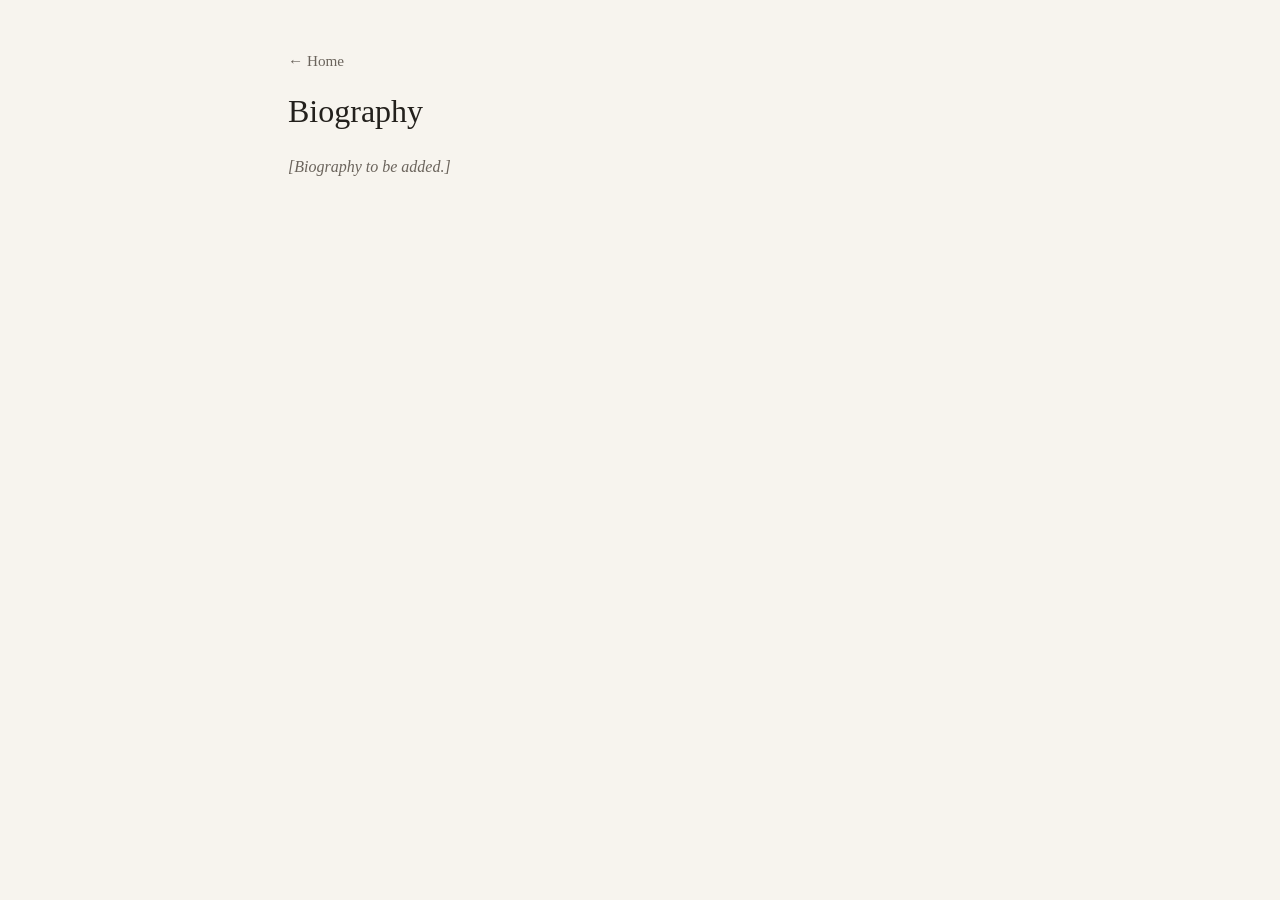
==== biography.html @ d6fbad10 "Site shell: pages, CSS, portrait, embedded memory form Co-Authored-By: Claude Opus 4.8 (1M context) " ====
<!DOCTYPE html>
<html lang="en"><head>
<meta charset="utf-8"><meta name="viewport" content="width=device-width, initial-scale=1">
<title>Biography — Devanesan Nesiah</title>
<link rel="stylesheet" href="css/style.css">
</head><body>
<main class="wrap">

<a class="back" href="index.html">&larr; Home</a>
<h1>Biography</h1>
<div class="prose placeholder">
  <p>[Biography to be added.]</p>
</div>

</main>
</body></html>
---- css/style.css ----
:root{ --ink:#23201c; --soft:#6b645c; --rule:#d8d2c8; --bg:#f7f4ee; --link:#5a4b3a; }
*{ box-sizing:border-box; }
body{ margin:0; background:var(--bg); color:var(--ink);
  font-family:Georgia,'Times New Roman',serif; line-height:1.6; }
.wrap{ max-width:760px; margin:0 auto; padding:48px 28px 80px; }

/* landing */
.landing{ text-align:center; padding-top:24px; }
.name{ font-size:2.5rem; font-weight:normal; letter-spacing:.5px; margin:0 0 26px; }
.portrait{ width:300px; height:300px; object-fit:cover; border-radius:6px;
  border:1px solid var(--rule); box-shadow:0 2px 14px rgba(0,0,0,.10); }
.dates{ font-size:1.15rem; color:var(--soft); font-style:italic; margin:22px 0 38px; }
.links{ display:flex; flex-direction:column; gap:14px; max-width:340px; margin:0 auto; }
.links a{ display:block; padding:13px 18px; border:1px solid var(--rule);
  border-radius:6px; background:#fff; color:var(--link); text-decoration:none;
  font-size:1.08rem; transition:background .15s,border-color .15s; }
.links a:hover{ background:#fbf9f4; border-color:#b9b0a2; }

/* content pages */
.back{ color:var(--soft); text-decoration:none; font-size:.95rem; }
.back:hover{ color:var(--ink); }
h1{ font-weight:normal; font-size:2rem; margin:.4em 0 .2em; }
.lede,.prose{ color:var(--ink); }
.lede{ color:var(--soft); margin-bottom:28px; }
.placeholder{ color:var(--soft); font-style:italic; }

/* table of contents */
.toc{ list-style:none; padding:0; margin:0; }
.toc li{ padding:13px 0; border-bottom:1px solid var(--rule); }
.toc li a{ color:var(--link); text-decoration:none; font-size:1.08rem; }
.toc li a:hover{ text-decoration:underline; }
.toc .sub{ display:block; color:var(--soft); font-style:italic;
  font-size:.88rem; margin-top:3px; }
.toc .see-all{ border-bottom:2px solid var(--rule); }
.toc .see-all a{ font-weight:bold; }

.gform{ width:100%; height:1200px; border:0; background:#fff; }
.formfallback{ color:var(--soft); font-size:.9rem; margin-top:14px; }
.formfallback a{ color:var(--link); }
@media(max-width:520px){ .name{ font-size:2rem; } .portrait{ width:230px; height:230px; } }
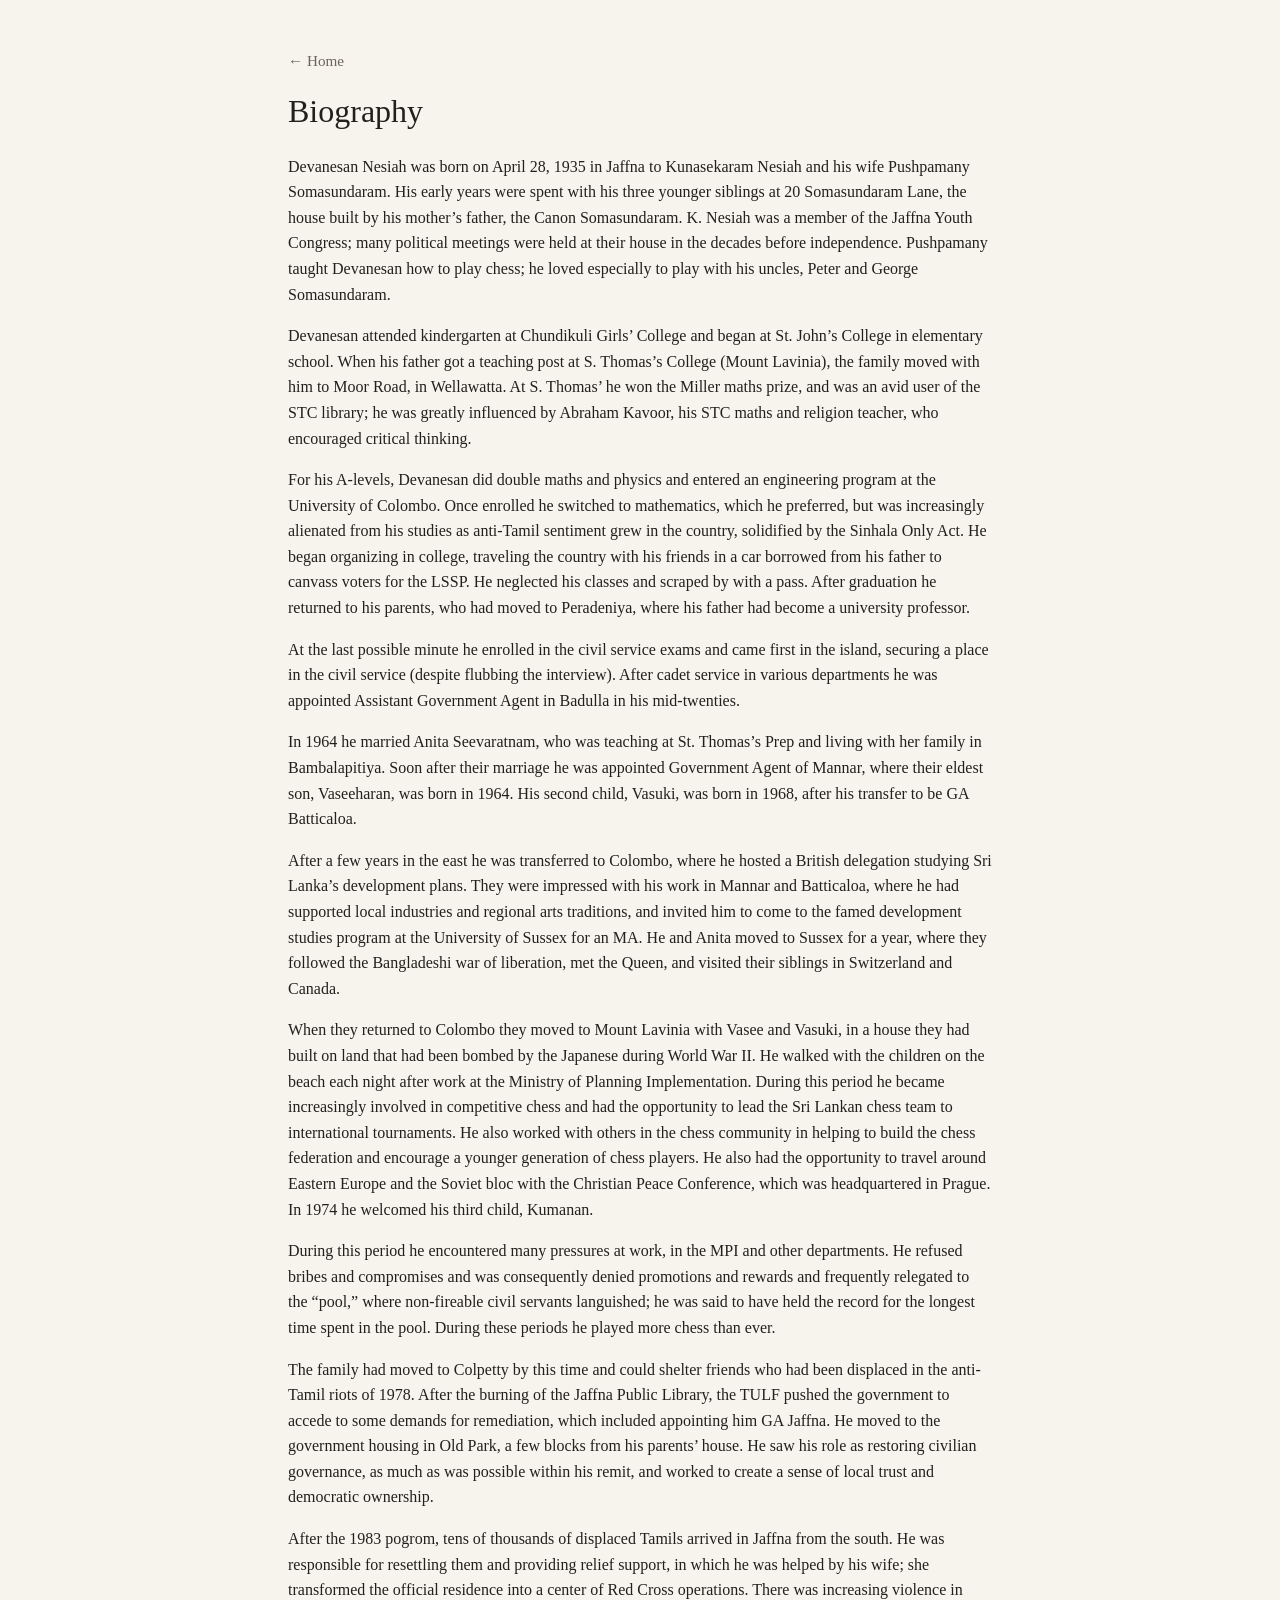
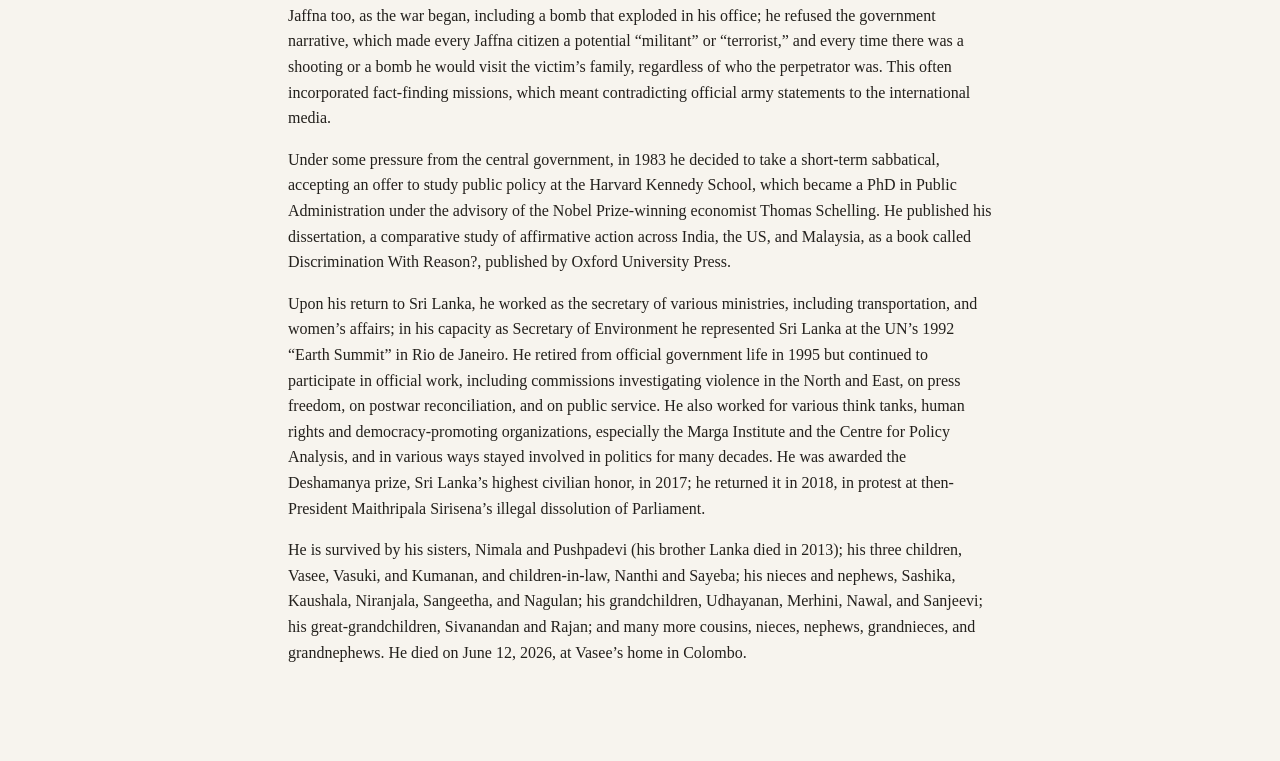
==== commit 7ac5e630: "Add biography text to biography page Co-Authored-By: Claude Opus 4.8 (1M context) <noreply@anthropic" ====
--- a/biography.html
+++ b/biography.html
@@ -8,8 +8,20 @@
 
 <a class="back" href="index.html">&larr; Home</a>
 <h1>Biography</h1>
-<div class="prose placeholder">
-  <p>[Biography to be added.]</p>
+<div class="prose">
+  <p>Devanesan Nesiah was born on April 28, 1935 in Jaffna to Kunasekaram Nesiah and his wife Pushpamany Somasundaram. His early years were spent with his three younger siblings at 20 Somasundaram Lane, the house built by his mother’s father, the Canon Somasundaram. K. Nesiah was a member of the Jaffna Youth Congress; many political meetings were held at their house in the decades before independence. Pushpamany taught Devanesan how to play chess; he loved especially to play with his uncles, Peter and George Somasundaram.</p>
+  <p>Devanesan attended kindergarten at Chundikuli Girls’ College and began at St. John’s College in elementary school. When his father got a teaching post at S. Thomas’s College (Mount Lavinia), the family moved with him to Moor Road, in Wellawatta. At S. Thomas’ he won the Miller maths prize, and was an avid user of the STC library; he was greatly influenced by Abraham Kavoor, his STC maths and religion teacher, who encouraged critical thinking.</p>
+  <p>For his A-levels, Devanesan did double maths and physics and entered an engineering program at the University of Colombo. Once enrolled he switched to mathematics, which he preferred, but was increasingly alienated from his studies as anti-Tamil sentiment grew in the country, solidified by the Sinhala Only Act. He began organizing in college, traveling the country with his friends in a car borrowed from his father to canvass voters for the LSSP. He neglected his classes and scraped by with a pass. After graduation he returned to his parents, who had moved to Peradeniya, where his father had become a university professor.</p>
+  <p>At the last possible minute he enrolled in the civil service exams and came first in the island, securing a place in the civil service (despite flubbing the interview). After cadet service in various departments he was appointed Assistant Government Agent in Badulla in his mid-twenties.</p>
+  <p>In 1964 he married Anita Seevaratnam, who was teaching at St. Thomas’s Prep and living with her family in Bambalapitiya. Soon after their marriage he was appointed Government Agent of Mannar, where their eldest son, Vaseeharan, was born in 1964. His second child, Vasuki, was born in 1968, after his transfer to be GA Batticaloa.</p>
+  <p>After a few years in the east he was transferred to Colombo, where he hosted a British delegation studying Sri Lanka’s development plans. They were impressed with his work in Mannar and Batticaloa, where he had supported local industries and regional arts traditions, and invited him to come to the famed development studies program at the University of Sussex for an MA. He and Anita moved to Sussex for a year, where they followed the Bangladeshi war of liberation, met the Queen, and visited their siblings in Switzerland and Canada.</p>
+  <p>When they returned to Colombo they moved to Mount Lavinia with Vasee and Vasuki, in a house they had built on land that had been bombed by the Japanese during World War II. He walked with the children on the beach each night after work at the Ministry of Planning Implementation. During this period he became increasingly involved in competitive chess and had the opportunity to lead the Sri Lankan chess team to international tournaments. He also worked with others in the chess community in helping to build the chess federation and encourage a younger generation of chess players. He also had the opportunity to travel around Eastern Europe and the Soviet bloc with the Christian Peace Conference, which was headquartered in Prague. In 1974 he welcomed his third child, Kumanan.</p>
+  <p>During this period he encountered many pressures at work, in the MPI and other departments. He refused bribes and compromises and was consequently denied promotions and rewards and frequently relegated to the “pool,” where non-fireable civil servants languished; he was said to have held the record for the longest time spent in the pool. During these periods he played more chess than ever.</p>
+  <p>The family had moved to Colpetty by this time and could shelter friends who had been displaced in the anti-Tamil riots of 1978. After the burning of the Jaffna Public Library, the TULF pushed the government to accede to some demands for remediation, which included appointing him GA Jaffna. He moved to the government housing in Old Park, a few blocks from his parents’ house. He saw his role as restoring civilian governance, as much as was possible within his remit, and worked to create a sense of local trust and democratic ownership.</p>
+  <p>After the 1983 pogrom, tens of thousands of displaced Tamils arrived in Jaffna from the south. He was responsible for resettling them and providing relief support, in which he was helped by his wife; she transformed the official residence into a center of Red Cross operations. There was increasing violence in Jaffna too, as the war began, including a bomb that exploded in his office; he refused the government narrative, which made every Jaffna citizen a potential “militant” or “terrorist,” and every time there was a shooting or a bomb he would visit the victim’s family, regardless of who the perpetrator was. This often incorporated fact-finding missions, which meant contradicting official army statements to the international media.</p>
+  <p>Under some pressure from the central government, in 1983 he decided to take a short-term sabbatical, accepting an offer to study public policy at the Harvard Kennedy School, which became a PhD in Public Administration under the advisory of the Nobel Prize-winning economist Thomas Schelling. He published his dissertation, a comparative study of affirmative action across India, the US, and Malaysia, as a book called Discrimination With Reason?, published by Oxford University Press.</p>
+  <p>Upon his return to Sri Lanka, he worked as the secretary of various ministries, including transportation, and women’s affairs; in his capacity as Secretary of Environment he represented Sri Lanka at the UN’s 1992 “Earth Summit” in Rio de Janeiro. He retired from official government life in 1995 but continued to participate in official work, including commissions investigating violence in the North and East, on press freedom, on postwar reconciliation, and on public service. He also worked for various think tanks, human rights and democracy-promoting organizations, especially the Marga Institute and the Centre for Policy Analysis, and in various ways stayed involved in politics for many decades. He was awarded the Deshamanya prize, Sri Lanka’s highest civilian honor, in 2017; he returned it in 2018, in protest at then-President Maithripala Sirisena’s illegal dissolution of Parliament.</p>
+  <p>He is survived by his sisters, Nimala and Pushpadevi (his brother Lanka died in 2013); his three children, Vasee, Vasuki, and Kumanan, and children-in-law, Nanthi and Sayeba; his nieces and nephews, Sashika, Kaushala, Niranjala, Sangeetha, and Nagulan; his grandchildren, Udhayanan, Merhini, Nawal, and Sanjeevi; his great-grandchildren, Sivanandan and Rajan; and many more cousins, nieces, nephews, grandnieces, and grandnephews. He died on June 12, 2026, at Vasee’s home in Colombo.</p>
 </div>
 
 </main>
